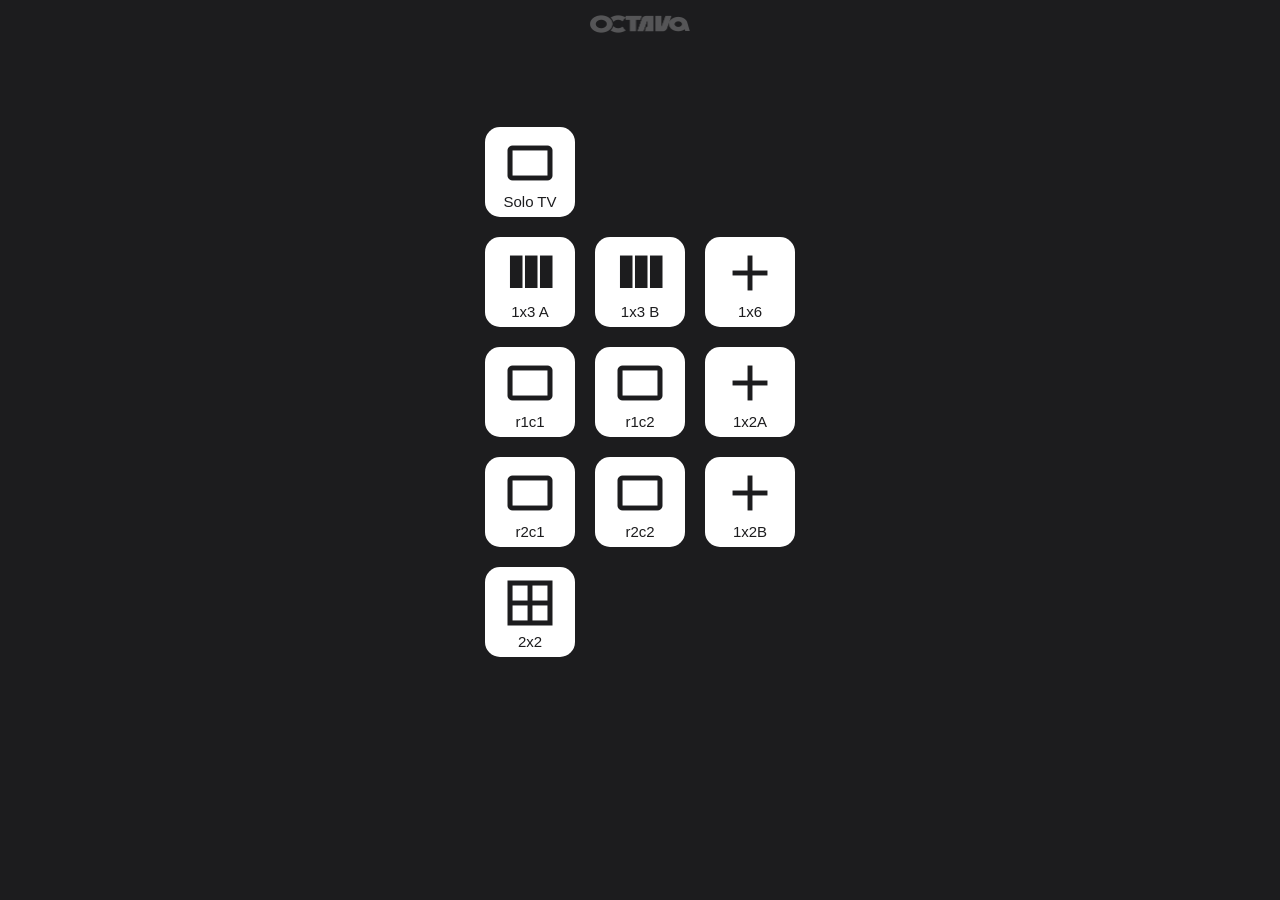
==== index.html @ 5331c055 "Rev1" ====
<html lang="en">
<head>
    <meta charset="UTF-8">
    <meta name="viewport" content="width=device-width, initial-scale=1.0">
    <!-- Compiled and minified CSS -->
    <link rel="stylesheet" href="materialize-v1.0.0/css/materialize.min.css">
    <link rel="stylesheet" href="css/octava.css">

    <!-- Icons hosted locally-->
    <link href="css/material-icons.css" rel="stylesheet">


    <title>PRO DSX Controller V6.8.20</title>
    <link rel="icon" href="images/octava_1024.png">
</head>
<body class ='white-text'>
<nav>
    <div class="nav-wrapper top">
        <a href="#" class="brand-logo center"><img src='images/octava_logo_white-200.png' width='100px'> </a>
               
    </div>
</nav>

   <main class="container">

        <div id = 'page1'>
            <h6 class='center'></h6>
            
            <div class='grid-container'>
                <div class='grid-item'><button id='page1Btn1' class='button' value='1'><div><i class='material-icons medium'>crop_landscape</i></div>Solo TV</button></div>
                <div class='grid-item'></div>
                <div class='grid-item'></div>

                <div class='grid-item'><button id='page1Btn4' class='button' value='4'><div><i class='material-icons medium'>view_column</i></div>1x3 A</button></div>
                <div class='grid-item'><button id='page1Btn5' class='button' value='5'><div><i class='material-icons medium'>view_column</i></div>1x3 B</button></div>
                <div class='grid-item'><button id='page1Btn6' class='button' value='6'><div><i class='material-icons medium'>add</i></div>1x6 </button></div>
                
                <div class='grid-item'><button id='page1Btn7' class='button' value='7'><div><i class='material-icons medium'>crop_landscape</i></div>r1c1</button></div>
                <div class='grid-item'><button id='page1Btn8' class='button' value='8'><div><i class='material-icons medium'>crop_landscape</i></div>r1c2</button></div>
                <div class='grid-item'><button id='page1Btn9' class='button' value='9'><div><i class='material-icons medium'>add</i></div>1x2A</button></div>


                <div class='grid-item'><button id='page1Btn10' class='button' value='10'><div><i class='material-icons medium'>crop_landscape</i></div>r2c1</button></div>
                <div class='grid-item'><button id='page1Btn11' class='button' value='11'><div><i class='material-icons medium'>crop_landscape</i></div>r2c2</button></div>
                <div class='grid-item'><button id='page1Btn12' class='button' value='12'><div><i class='material-icons medium'>add</i></div>1x2B</button></div>
               
                <div class='grid-item'><button id='page1Btn13' class='button' value='13'><div><i class='material-icons medium'>border_all</i></div>2x2</button></div>
                <div class='grid-item'></div>
                <div class='grid-item'></div>
               
            
            </div>

        </div>

        <div id='page2'>
            <h6 class='center'>Select Video</h6>
            <div class='grid-container2'>

                <div class = 'grid-item'>Source 1</div>
                <div class='grid-item'>Source 2</div>
                
                <div class='grid-item'>
                    <div class='txCapture'><img class='snapshotImg' id='tx1Preview' src='images/capture.jpg'>
                        <div class='txCaptureBtn'><button id='page2Btn1' class='txBtn' value='001'>
                            <i class="material-icons txIcon">settings_input_hdmi</i></button>
                        </div>
                    </div>
                </div>

                <div class='grid-item'>
                    
                    <div class='txCapture'><img class='snapshotImg' id='tx2Preview' src='images/capture.jpg'>
                        <div class='txCaptureBtn' ><button id='page2Btn2' class='txBtn' value='002'>
                            <i class="material-icons txIcon">settings_input_hdmi</i></button></div>
                        </div>
                    </div>
                
                <!-- Space Filler -->
                <div class='grid-item'><br></div>
                <div class='grid-item'><br></div>
            

                <div class='grid-item'>Source 3</div>
                <div class='grid-item'>Source 4</div>

                <div class='grid-item'>
                    <div class='txCapture'><img class='snapshotImg' id='tx3Preview' src='images/capture.jpg'>
                        <div class='txCaptureBtn'><button id='page2Btn3' class='txBtn' value='003'>
                                <i class="material-icons txIcon">settings_input_hdmi</i></button>
                        </div>
                    </div>
                </div>
                    
                <div class='grid-item'>
                
                    <div class='txCapture'><img class='snapshotImg' id='tx4Preview' src='images/capture.jpg'>
                        <div class='txCaptureBtn'><button id='page2Btn4' class='txBtn' value='004'>
                                <i class="material-icons txIcon">settings_input_hdmi</i></button></div>
                    </div>
                </div>

                <!-- <div class='grid-item'><button id='page2Btn1' class='button' value='001'><div><i class="material-icons">videocam</i></div>Stage</button></div>
                <div class='grid-item'><button id='page2Btn2' class='button' value='002'><div><i class="material-icons">message</i></div>Message</button></div> -->

            
            </div>
        </div>

        <div id='page3'>
            <h5 class='center'></h5>
        
            <div class='grid-container'>

                <div class='grid-item'><div></div><div class = 'rxCapture'><img class='snapshotImg' id='rx1Preview' src=''><div class = 'rxCaptureLabel'>TV1</div></div></div>
                <div class='grid-item'><div></div><div class = 'rxCapture'><img class='snapshotImg' id='rx2Preview' src=''><div class = 'rxCaptureLabel'>TV2</div></div></div>
                <div class='grid-item'><div></div><div class = 'rxCapture'><img class='snapshotImg' id='rx3Preview' src=''><div class = 'rxCaptureLabel'>TV3</div></div></div>
                <div class='grid-item'><div></div><div class = 'rxCapture'><img class='snapshotImg' id='rx4Preview' src=''><div class = 'rxCaptureLabel'>TV4</div></div></div>
                <div class='grid-item'><div></div><div class = 'rxCapture'><img class='snapshotImg' id='rx5Preview' src=''><div class = 'rxCaptureLabel'>TV5</div></div></div>
                    
            </div>
        
        </div>
  
        <!-- <div class="fixed-action-btn">
            <a class="btn-floating btn-large blue">
                <i class="large material-icons">tv</i>
            </a>
            <ul>
                <li><a class="btn-floating blue"><i id = 'SwitchBtn' class="material-icons">home</i></a></li>
                <li><a class="btn-floating orange"><i id = 'SnapShotsBtn'class="material-icons">visibility</i></a></li>
                <li><a class="btn-floating green"><i id = 'TVonBtn' class="material-icons">power_settings_new</i></a></li>
                <li><a class="btn-floating red"><i id = 'TVoffBtn' class="material-icons">settings_power</i></a></li>
        </div> -->

    </main>

    <footer id = 'footer' class="page-footer">

            
                <!-- <div class = 'innerfooter'>
                    <i id = 'SwitchBtn' class="material-icons">home</i>
                    <div>Home</div>
                </div>    
                <div class='innerfooter'>
                    <i id = 'SnapShotsBtn' class="material-icons">visibility</i>
                    <div>View</div>
                </div> -->
                <div class='innerfooter'>
                    <i id = 'TVonBtn' class="material-icons">power_settings_new</i>
                    <div>TV on</div>
                </div>
                <div class='innerfooter'>
                    <i id = 'TVoffBtn' class="material-icons">settings_power</i>
                    <div>TV off</div>
                </div>
            
    
       
    </footer>

    <script src="materialize-v1.0.0/js/materialize.min.js"></script>
    <script src='js/script.js'></script>
    <script>

        // document.addEventListener('DOMContentLoaded', function () {
        //     var elems = document.querySelectorAll('.fixed-action-btn');
        //     var instances = M.FloatingActionButton.init(elems, {
        //         direction: 'left'
        //     });
        // });

        // const sideNav = document.querySelector('.sidenav');
        // M.Sidenav.init(sideNav, {});
        
    </script>

    
</body>
</html>
---- css/octava.css ----
body {
        display: flex;
        min-height: 80vh;
        flex-direction: column;
        background-color: rgb(28,28,30);
    }

    main {
        flex: 1 0 auto;
    }
    .top{
        z-index:500;
        opacity:.25;
        margin-top: 1rem;
    }
   
    #page1{
        visibility:visible;
        z-index:100;
        /* position:relative; */
        position:absolute; 
        top:0px;
        left:0px;
        display:flex;
        flex-direction: column;
        justify-content: center;
        align-items: center;
        height:85vh;
        width:100vw;
        background-color: rgb(28,28,30);
        font-family: Arial, Helvetica, sans-serif;
    }

    #page2,#page3{
        visibility:visible;
        z-index:0;
        position:absolute;
        top:0px;
        left:0px;
        display:flex;
        flex-direction: column;
        justify-content: center;
        align-items: center;
        height:85vh;
        width:100vw;
        background-color: rgb(28,28,30);
        font-family: Arial, Helvetica, sans-serif;
    }

    #page3{
        z-index:-100;
    }
    
    .grid-container{
        display: grid;
        grid-template-columns: auto auto auto ;
        grid-gap: 5px;
    }

     .grid-container2{
        display: grid;
        grid-template-columns: auto auto ;
        grid-gap: 5px;
    }

  .grid-item{
   
        display:flex;
        flex-direction: column;
        align-items: center;
        
    }

    .button{
        background-color:white;
        color: rgb(28,28,30);
        cursor: pointer;
        margin:.5rem;
        border-radius: 1rem;
        border:.25rem;
        font-size: 1rem;
        width:6rem;
        height:6rem;
            
    }

   i{
        color:rgb(28,28,30);
    }

     #SwitchBtn,#SnapShotsBtn {
        color:white;
    }
    
    #TVonBtn {
        color:rgb(52,199,89);
    }

    #TVoffBtn {
        color:rgb(255,59,48);
    }

    .alert {
         color:red;
    }
    #footer{
         background-color: rgb(28,28,30);
    }

    .snapshotImg{
        width: 160px;
        height: 90px;
        margin:0px;

    }
    .txCapture,.rxCapture{
        position:relative;
    }
    .rxCaptureLabel{
        position: absolute;
        top:0px;
        left:0px;
        background: #2196f3;
    }
    .txCaptureBtn{
    position: absolute;
    bottom:-10%;
    right:5%;
  
}
.txBtn{
        background-color : #2196f3;
        color:white;
        border:none;
        border-radius: 3px;
        padding: .05rem;
        width:5rem;

}

.material-icons.txIcon{
    color:white;
}
#footer{
    display:flex;
    flex-direction: row;
    justify-content: center;
    align-items: center;
}
.innerfooter{
    display:flex;
    flex-direction: column;
    justify-content: center;
    align-items: center;
    margin-left: 1rem;
     margin-right: 1rem;
 
}
---- css/material-icons.css ----
@font-face {
  font-family: 'Material Icons';
  font-style: normal;
  font-weight: 400;
  src: url(../iconfonts/MaterialIcons-Regular.eot); /* For IE6-8 */
  src: local('Material Icons'),
       local('MaterialIcons-Regular'),
       url(../iconfonts/MaterialIcons-Regular.woff2) format('woff2'),
       url(../iconfonts/MaterialIcons-Regular.woff) format('woff'),
       url(../iconfonts/MaterialIcons-Regular.ttf) format('truetype');
}

.material-icons {
  font-family: 'Material Icons';
  font-weight: normal;
  font-style: normal;
  font-size: 24px;  /* Preferred icon size */
  display: inline-block;
  line-height: 1;
  text-transform: none;
  letter-spacing: normal;
  word-wrap: normal;
  white-space: nowrap;
  direction: ltr;

  /* Support for all WebKit browsers. */
  -webkit-font-smoothing: antialiased;
  /* Support for Safari and Chrome. */
  text-rendering: optimizeLegibility;

  /* Support for Firefox. */
  -moz-osx-font-smoothing: grayscale;

  /* Support for IE. */
  font-feature-settings: 'liga';
}
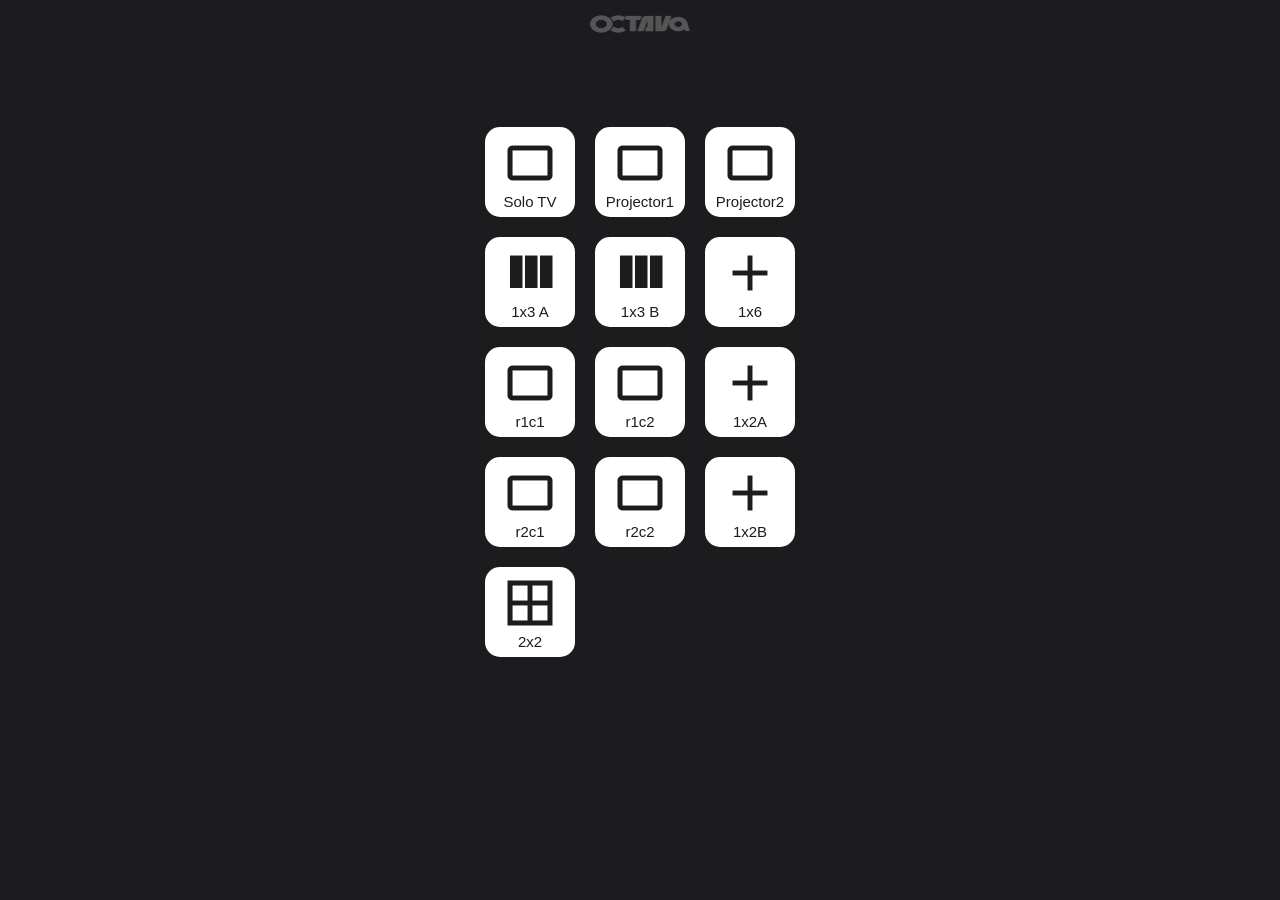
==== commit 094461f0: "1st commit" ====
--- a/index.html
+++ b/index.html
@@ -10,7 +10,7 @@
     <link href="css/material-icons.css" rel="stylesheet">
 
 
-    <title>PRO DSX Controller V6.8.20</title>
+    <title>PRO DSX Controller V9.28.22</title>
     <link rel="icon" href="images/octava_1024.png">
 </head>
 <body class ='white-text'>
@@ -28,8 +28,8 @@
             
             <div class='grid-container'>
                 <div class='grid-item'><button id='page1Btn1' class='button' value='1'><div><i class='material-icons medium'>crop_landscape</i></div>Solo TV</button></div>
-                <div class='grid-item'></div>
-                <div class='grid-item'></div>
+                <div class='grid-item'><button id='page1Btn2' class='button' value='2'><div><i class='material-icons medium'>crop_landscape</i></div>Projector1</button></div>
+                <div class='grid-item'><button id='page1Btn3' class='button' value='3'><div><i class='material-icons medium'>crop_landscape</i></div>Projector2</button></div>
 
                 <div class='grid-item'><button id='page1Btn4' class='button' value='4'><div><i class='material-icons medium'>view_column</i></div>1x3 A</button></div>
                 <div class='grid-item'><button id='page1Btn5' class='button' value='5'><div><i class='material-icons medium'>view_column</i></div>1x3 B</button></div>
